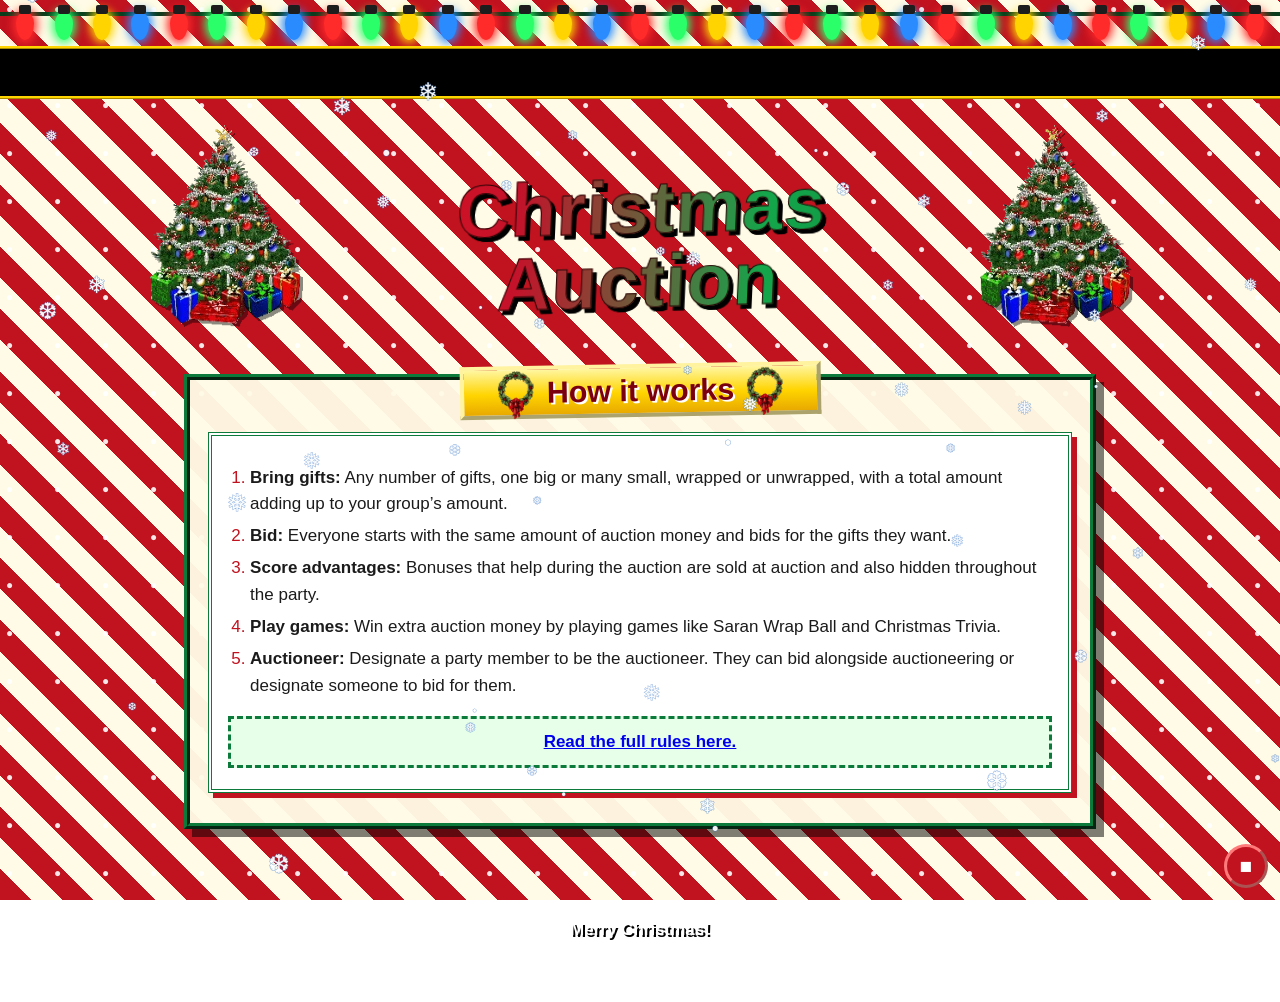
==== index.html @ 8d3cceaf "Init Christmas Auction" ====
<!DOCTYPE html>
<html lang="en">
<head>
<meta charset="utf-8">
<meta name="viewport" content="width=device-width, initial-scale=1">
<title>Christmas Auction</title>
<meta name="description" content="Rules for our Christmas Auction.">
<link rel="stylesheet" href="style.css?v=5">
</head>
<body>
<canvas id="snow" aria-hidden="true"></canvas>
<div class="lights" id="lights" aria-hidden="true"></div>
<div class="marquee"><span id="marqueeText">&#9733; WELCOME TO THE CHRISTMAS AUCTION &#9733;</span></div>

<header>
  <div class="hero">
    <img src="media/images/tree_art.png" alt="Decorated Christmas tree with presents">
    <div class="mid">
      <h1 class="wordart">Christmas Auction</h1>
    </div>
    <img src="media/images/tree_art.png" alt="Decorated Christmas tree with presents">
  </div>
</header>


<main>
  <section id="how">
    <h2>How it works</h2>
    <div class="card">
      <ol>
        <li><strong>Bring gifts:</strong> Any number of gifts, one big or many small, wrapped or unwrapped, with a total amount adding up to your group&rsquo;s amount.</li>
        <li><strong>Bid:</strong> Everyone starts with the same amount of auction money and bids for the gifts they want.</li>
        <li><strong>Score advantages:</strong> Bonuses that help during the auction are sold at auction and also hidden throughout the party.</li>
        <li><strong>Play games:</strong> Win extra auction money by playing games like Saran Wrap Ball and Christmas Trivia.</li>
        <li><strong>Auctioneer:</strong> Designate a party member to be the auctioneer. They can bid alongside auctioneering or designate someone to bid for them.</li>
      </ol>
      <p class="note center"><a href="rules.html">Read the full rules here.</a></p>
    </div>
  </section>

  <section id="start" data-dev-only>
    <div class="card center">
      <a class="btn alt bigbtn" href="play.html">Join a game</a>
    </div>
  </section>
</main>

<footer>
  <p>Merry Christmas!</p>
</footer>

<script src="firebase-config.js"></script>
<script src="app.js"></script>
<script src="decor.js?v=9"></script>
</body>
</html>
---- style.css ----
:root{--red:#c1121f;--green:#0b7a3b;--gold:#ffd400;--cream:#fffbe6;--ink:#1b1b1b}
*{box-sizing:border-box}
html{scroll-behavior:smooth}
body{
  margin:0;color:var(--ink);
  font:17px/1.55 "Comic Sans MS","Comic Sans","Chalkboard SE","Comic Neue",cursive,sans-serif;
  background:
    radial-gradient(circle at 20% 20%,rgba(255,255,255,.9) 0 2px,transparent 3px) 0 0/48px 48px,
    repeating-linear-gradient(45deg,#c1121f 0 22px,#fffbe6 22px 44px);
  background-attachment:fixed;
}
a{color:#00e;font-weight:bold}
a:visited{color:#551a8b}
#snow{position:fixed;inset:0;pointer-events:none;z-index:3}
.lights,header,nav,main,footer{position:relative;z-index:1}

/* string of lights */
.lights{display:flex;justify-content:space-around;height:46px;background:
  linear-gradient(#0a3d1c,#0a3d1c) 0 12px/100% 4px no-repeat;border-bottom:0;padding:0 6px;overflow:hidden}
.bulb{width:18px;height:28px;margin-top:12px;border-radius:50% 50% 50% 50%/40% 40% 60% 60%;
  background:var(--c);box-shadow:0 0 10px 3px var(--c);position:relative;flex:none}
.bulb::before{content:"";position:absolute;left:3px;top:-7px;width:12px;height:9px;background:#1d1d1d;border-radius:2px}
.bulb:nth-child(4n+1){--c:#ff2a2a}.bulb:nth-child(4n+2){--c:#2aff6a}
.bulb:nth-child(4n+3){--c:#ffd400}.bulb:nth-child(4n+4){--c:#2a8bff}
@media (prefers-reduced-motion:no-preference){
  .bulb{animation:twinkle 1.2s infinite alternate}
  .bulb:nth-child(2n){animation-delay:.6s}
  .bulb:nth-child(3n){animation-duration:.9s}
  @keyframes twinkle{from{opacity:1}to{opacity:.35;box-shadow:0 0 3px 1px var(--c)}}
}

/* marquee */
.marquee{background:#000;color:#39ff14;font:bold 24px "Courier New",monospace;border-top:3px ridge #ffd400;
  border-bottom:3px ridge #ffd400;overflow:hidden;white-space:nowrap;padding:9px 0}
.marquee>span{display:inline-block;padding-left:100%;min-height:1.2em}
.marquee .c0{color:#ff3b3b}.marquee .c1{color:#2bd965}.marquee .c2{color:#fff}
@media (prefers-reduced-motion:no-preference){.marquee>span{animation:scroll 26s linear infinite}
  @keyframes scroll{to{transform:translateX(-100%)}}}
@media (prefers-reduced-motion:reduce){.marquee{white-space:normal}.marquee>span{padding-left:10px}}

header{text-align:center;padding:26px 12px 8px}
.hero{display:flex;align-items:flex-end;justify-content:center;gap:clamp(4px,3vw,30px)}
.hero svg,.hero img{width:clamp(70px,18vw,150px);height:auto;flex:none;filter:drop-shadow(3px 3px 0 rgba(0,0,0,.45))}
.hero .mid{max-width:620px}
h1.wordart{
  font:900 clamp(2.1rem,8vw,4.6rem)/1 Impact,"Arial Black",sans-serif;letter-spacing:1px;margin:0;
  background:linear-gradient(90deg,#e0101f 0%,#c4122a 30%,#14a64b 70%,#0b8a3c 100%);
  -webkit-background-clip:text;background-clip:text;color:transparent;-webkit-text-stroke:1px #2b0505;paint-order:stroke fill;
  filter:drop-shadow(4px 4px 0 #000);transform:skew(-4deg) rotate(-1.5deg);padding:6px 4px}
.tagline{display:inline-block;margin-top:14px;background:var(--gold);border:4px outset #fff3a0;
  padding:6px 16px;font-weight:bold;color:#7a0010;transform:rotate(1deg)}

nav{position:sticky;top:0;z-index:6;background:#0b7a3b;border-top:4px ridge #ffd400;border-bottom:4px ridge #ffd400;padding:6px}
nav ul{list-style:none;margin:0;padding:0;display:flex;gap:6px;flex-wrap:wrap;justify-content:center}
nav a{display:block;padding:5px 12px;text-decoration:none;color:#fff;background:var(--red);
  border:3px outset #ff6b6b;font-weight:bold;font-size:.9rem}
nav a:hover,nav a:focus-visible{background:#ffd400;color:#7a0010;outline:2px dashed #000}
nav a:active{border-style:inset}

main{max-width:940px;margin:0 auto;padding:12px 14px 40px}
section{margin:30px 0;scroll-margin-top:90px;background:rgba(255,251,230,.96);border:6px ridge #0b7a3b;
  padding:6px 18px 18px;box-shadow:8px 8px 0 rgba(0,0,0,.5)}
section>h2{
  font:900 1.9rem/1.1 Impact,"Arial Black",sans-serif;text-align:center;color:#7a0010;margin:-22px auto 14px;
  width:fit-content;max-width:100%;padding:6px 22px;background:linear-gradient(#fff6a0,#ffd400 55%,#e8a900);
  border:4px outset #fff3a0;text-shadow:2px 2px 0 #fff;transform:rotate(-1deg)}
section>h2::before,section>h2::after{content:"";display:inline-block;width:1.2em;height:1.6em;vertical-align:middle;margin:-.5em .4em;background:url("media/images/wreath.png") center/contain no-repeat}
.backbar{background:none;border:0;box-shadow:none;padding:0;margin:30px 0 10px}
.backbar>h2{margin:0 auto}
.backbar>h2 a{color:inherit;text-decoration:none}
.backbar>h2 a:hover{text-decoration:underline}
h3{font-family:Impact,"Arial Black",sans-serif;color:var(--red);letter-spacing:.5px;margin:.2em 0 .4em}
p{margin:.5em 0}
.tinsel{height:12px;margin:10px 0;background:repeating-linear-gradient(90deg,#ffd400 0 8px,#c0c0c0 8px 12px,#ff2a2a 12px 20px,#c0c0c0 20px 24px);border-radius:6px}

.grid{display:grid;gap:14px;grid-template-columns:repeat(auto-fit,minmax(240px,1fr))}
.card{background:#fff;border:4px double #c1121f;padding:12px 16px;margin:12px 0;
  box-shadow:5px 5px 0 #0b7a3b;position:relative}
.grid .card{margin:0}
.card:nth-child(even){border-color:#0b7a3b;box-shadow:5px 5px 0 #c1121f}
.tag{display:inline-block;background:#000;color:#39ff14;font:bold .8rem "Courier New",monospace;padding:2px 9px;letter-spacing:.06em;text-transform:uppercase}
.big{font:900 2.2rem Impact,"Arial Black",sans-serif;color:#c1121f;text-shadow:2px 2px 0 #ffd400}
ol,ul{padding-left:1.3em}li{margin:.35em 0}
li::marker{color:#c1121f}
.note{border:3px dashed #0b7a3b;background:#e7ffe9;padding:10px 14px;font-weight:bold}
.new{display:inline-block;background:#ff2a2a;color:#fff;font:bold .75rem Arial,sans-serif;padding:1px 6px;border:2px solid #fff;transform:rotate(-6deg);vertical-align:middle;margin-left:6px}
section>h2{position:relative}
section>h2>.new{position:absolute;top:-14px;left:-14px;margin:0;font-size:.9rem;text-shadow:none;z-index:1}
@media (prefers-reduced-motion:no-preference){.new{animation:blink 1s steps(2,jump-none) infinite}@keyframes blink{50%{opacity:.2}}}

table{width:100%;border-collapse:collapse;background:#fff;border:4px ridge #c1121f}
th,td{text-align:left;padding:8px 12px;vertical-align:top}
th{background:#0b7a3b;color:#ffd400;font-family:Impact,"Arial Black",sans-serif;letter-spacing:.5px;font-weight:400}
tbody tr:nth-child(odd){background:#fff0f0}tbody tr:nth-child(even){background:#eaffef}

button{font:bold 1rem "Comic Sans MS","Chalkboard SE",cursive;cursor:pointer;padding:8px 18px;color:#fff;background:var(--red);
  border:4px outset #ff7b7b}
button:active{border-style:inset}
button.alt{background:var(--green);border-color:#5fe08f;color:#fff}
button.ghost{background:#ddd;color:#333;border-color:#fff}
button:focus-visible,input:focus-visible{outline:3px dashed #000;outline-offset:2px}
input{font:inherit;padding:8px 10px;border:3px inset #aaa;background:#fff;color:#000}
.dice{display:flex;gap:14px;justify-content:center;font-size:5rem;line-height:1;margin:6px 0;color:#c1121f;text-shadow:3px 3px 0 #ffd400}
.center{text-align:center}
#diceMsg{min-height:3.4em;font-weight:bold;color:#0b5a2b}
.wallet-row{display:flex;flex-wrap:wrap;gap:8px;align-items:center;margin:10px 0}
.wallet-row input[type=number]{width:6.5em}
.wallet-row input[type=text]{flex:1;min-width:8em}
.lcd{display:inline-block;background:#031a07;color:#39ff14;font:bold 2rem "Courier New",monospace;padding:4px 14px;
  border:4px inset #777;text-shadow:0 0 8px #39ff14}
#log{list-style:none;padding:0;margin:8px 0 0;font-size:.95rem}
#log li{display:flex;justify-content:space-between;gap:8px;padding:4px 0;border-top:2px dotted #c1121f}
.minus{color:#c1121f}.plus{color:#0b7a3b}
#walletMsg{min-height:1.4em;color:#c1121f;font-weight:bold}

footer{text-align:center;padding:10px 14px 50px;color:#fff;text-shadow:2px 2px 0 #000;font-weight:bold}
.counter{display:inline-block;margin:6px 0;font:bold 1rem "Courier New",monospace;background:#000;color:#39ff14;padding:4px 10px;border:3px ridge #ffd400;letter-spacing:.15em}
.badge{display:inline-block;margin:6px;padding:4px 10px;background:#ffd400;color:#7a0010;border:3px outset #fff3a0;font-size:.85rem}
.spark{position:fixed;pointer-events:none;z-index:9;font-size:16px;transition:transform .8s ease-out,opacity .8s ease-out}
@media print{#snow,nav,.lights,.marquee,.tools,.spark{display:none}body{background:#fff}section{box-shadow:none}}

/* ---------- app pages (host / player) ---------- */
[hidden]{display:none !important}
a.btn{display:inline-block;padding:10px 20px;background:#c1121f;color:#fff;border:4px outset #ff7b7b;text-decoration:none;font-weight:bold;margin:6px}
a.btn.alt{background:#0b7a3b;border-color:#5fe08f}
a.btn.bigbtn{font-size:1.6rem;padding:16px 36px}
a.btn:active{border-style:inset}
.demobar{position:relative;z-index:8;background:#000;color:#ffd400;text-align:center;font:bold 14px "Courier New",monospace;padding:6px 8px;border-bottom:3px dashed #ff2a2a}
.toasts{position:fixed;top:8px;left:8px;right:8px;z-index:20;display:flex;flex-direction:column;gap:8px;pointer-events:none}
.toast{pointer-events:auto;max-width:560px;margin:0 auto;width:100%;background:#fffbe6;border:5px ridge #c1121f;padding:10px 14px;box-shadow:6px 6px 0 rgba(0,0,0,.5);font-weight:bold;display:flex;gap:10px;align-items:flex-start}
.toast.hint{border-color:#0b7a3b}.toast.direct{border-color:#6a1b9a}
.toast .x{margin-left:auto;padding:2px 8px;background:#ddd;color:#333;border-color:#fff}
.kind{display:inline-block;font:bold .7rem Arial,sans-serif;padding:1px 6px;margin-right:6px;color:#fff;background:#0b7a3b;vertical-align:middle;text-transform:uppercase}
.kind.alert{background:#c1121f}.kind.direct{background:#6a1b9a}.kind.info{background:#555}
.roomcode{display:inline-block;font:900 3rem Impact,"Arial Black",sans-serif;letter-spacing:.2em;background:#000;color:#39ff14;padding:2px 18px;border:4px ridge #ffd400;text-shadow:0 0 8px #39ff14}
.feed{list-style:none;padding:0;margin:8px 0 0}
.feed li{border-top:2px dotted #c1121f;padding:6px 0}
.feed time{color:#666;font-size:.8rem;margin-right:6px}
.formrow{display:flex;flex-wrap:wrap;gap:8px;align-items:center;margin:8px 0}
.formrow label{font-weight:bold}
select,textarea{font:inherit;padding:7px;border:3px inset #aaa;background:#fff;color:#000;max-width:100%}
textarea{width:100%;min-height:5.5em}
.small{font-size:.85rem;color:#555}
.err{color:#c1121f;font-weight:bold;min-height:1.4em}
.ok{color:#0b7a3b;font-weight:bold}
.bidrow{display:flex;flex-wrap:wrap;gap:8px;align-items:center;justify-content:space-between;border-top:2px dotted #c1121f;padding:6px 0}
.bidrow.top{background:#fff6a0}
.pill{display:inline-block;padding:0 8px;border:2px solid #0b7a3b;color:#0b7a3b;font-weight:bold;font-size:.8rem;margin-left:4px}
.pill.warn{border-color:#c1121f;color:#c1121f}
.cardchip{display:flex;justify-content:space-between;align-items:center;gap:10px;border:3px double #0b7a3b;padding:8px 12px;margin:8px 0;background:#f2fff4}
.cardchip.used{opacity:.5;text-decoration:line-through}
.cardchip.sold{border-color:#c1121f;background:#ffe3e3;color:#7a0010}
.bigline{font:900 1.6rem Impact,"Arial Black",sans-serif;color:#c1121f}


/* music mute button */
.musicbtn{position:fixed;right:12px;bottom:12px;z-index:50;width:44px;height:44px;border-radius:50%;
  font-size:1.3rem;line-height:1;padding:0;background:#c1121f;color:#fff;border:3px outset #ff7b7b;cursor:pointer}
@media print{.musicbtn{display:none}}

/* Features under development stay hidden until IN_DEVELOPMENT is false in decor.js */
[data-dev-only]{display:none}
html.dev-off [data-dev-only]{display:revert}
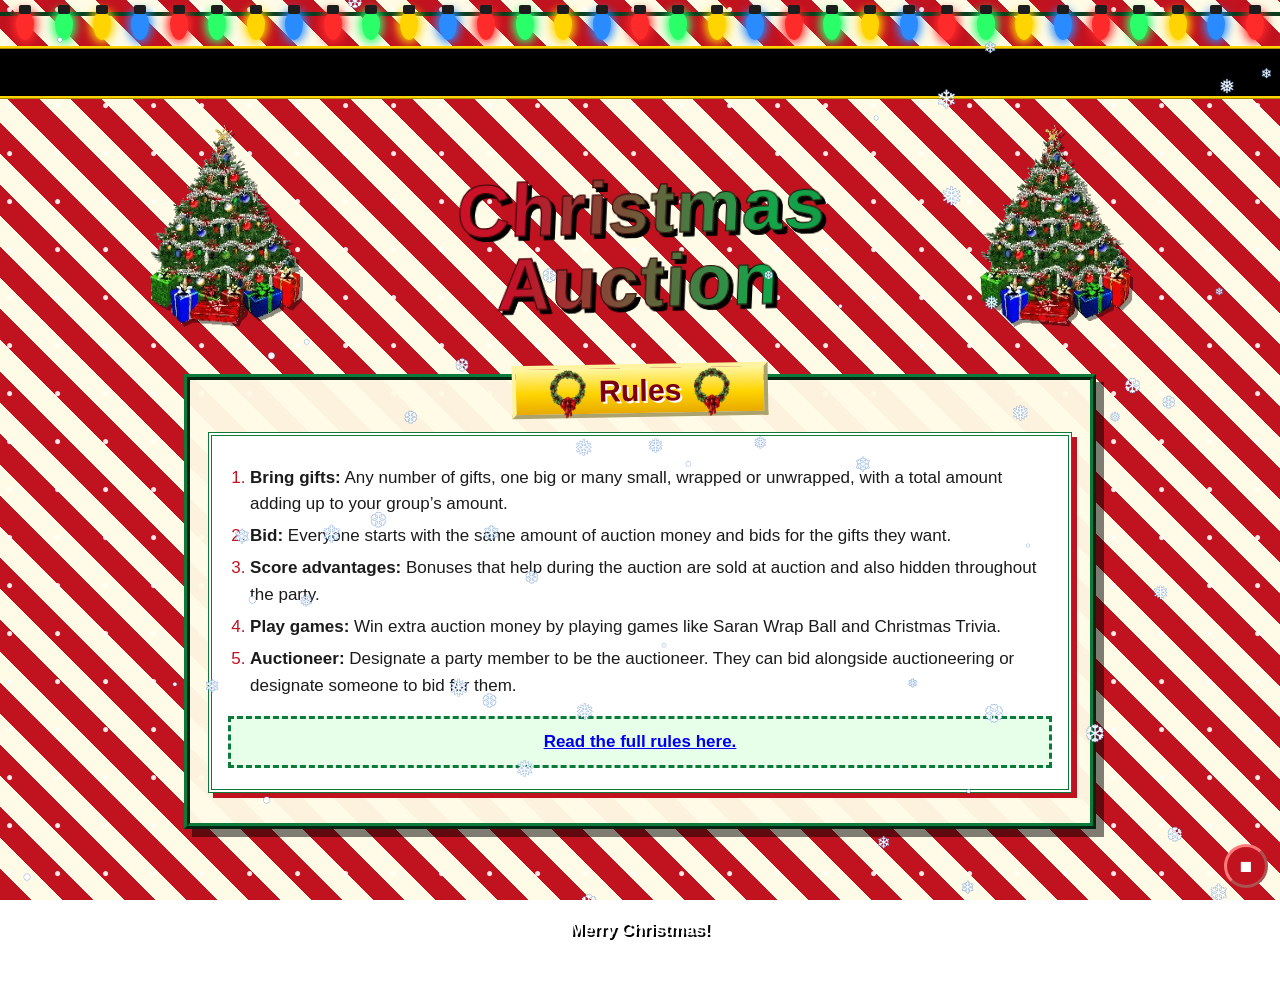
==== commit a9aba2eb: "Change index page section header" ====
--- a/index.html
+++ b/index.html
@@ -25,7 +25,7 @@
 
 <main>
   <section id="how">
-    <h2>How it works</h2>
+    <h2>Rules</h2>
     <div class="card">
       <ol>
         <li><strong>Bring gifts:</strong> Any number of gifts, one big or many small, wrapped or unwrapped, with a total amount adding up to your group&rsquo;s amount.</li>
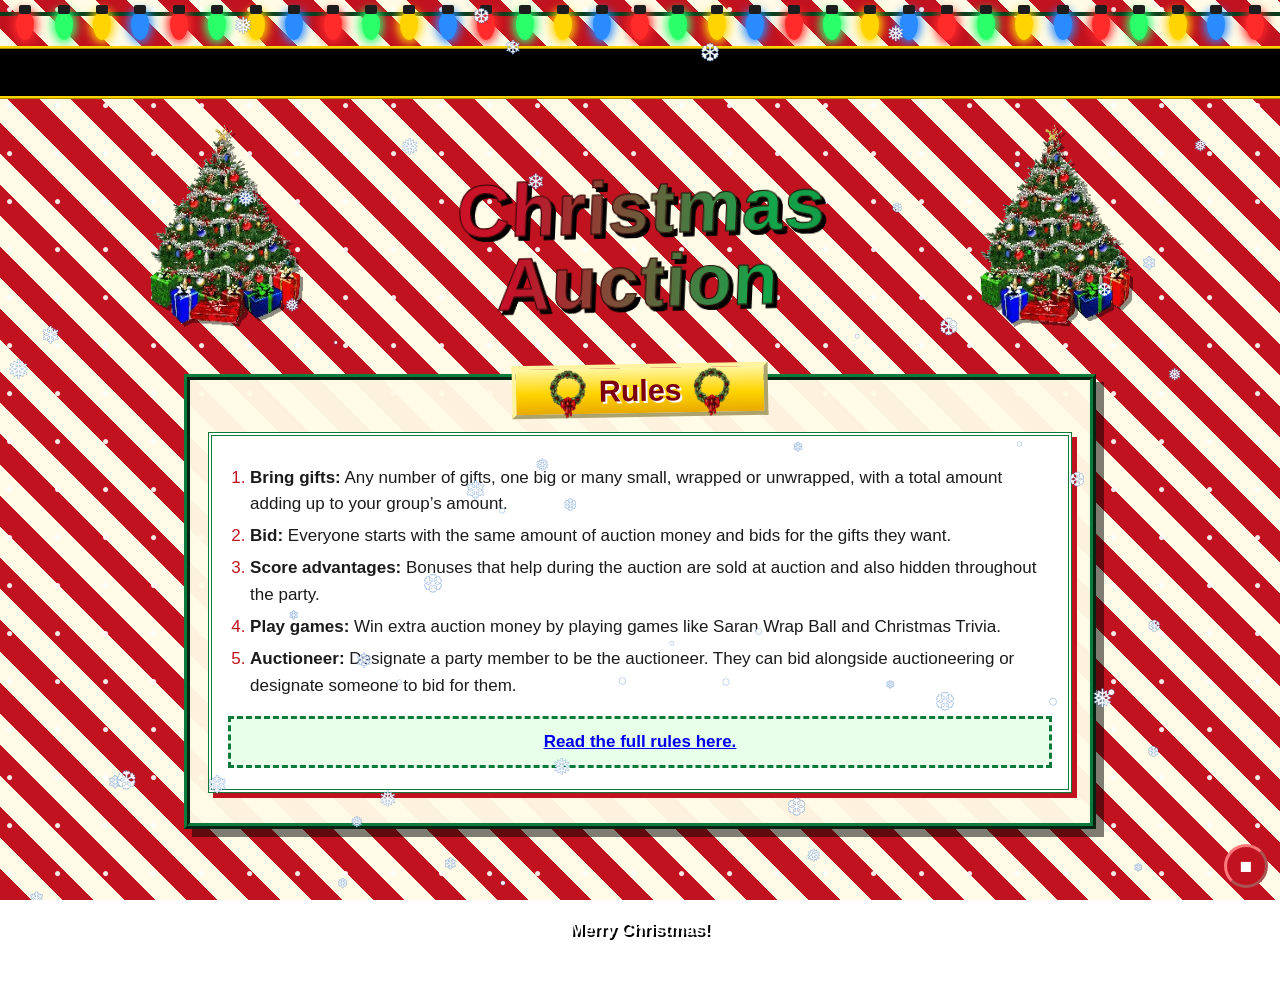
==== commit 2973035b: "Update button" ====
--- a/index.html
+++ b/index.html
@@ -40,7 +40,7 @@
 
   <section id="start" data-dev-only>
     <div class="card center">
-      <a class="btn alt bigbtn" href="play.html">Join a game</a>
+      <a class="btn alt bigbtn" href="play.html">Join A Game</a>
     </div>
   </section>
 </main>
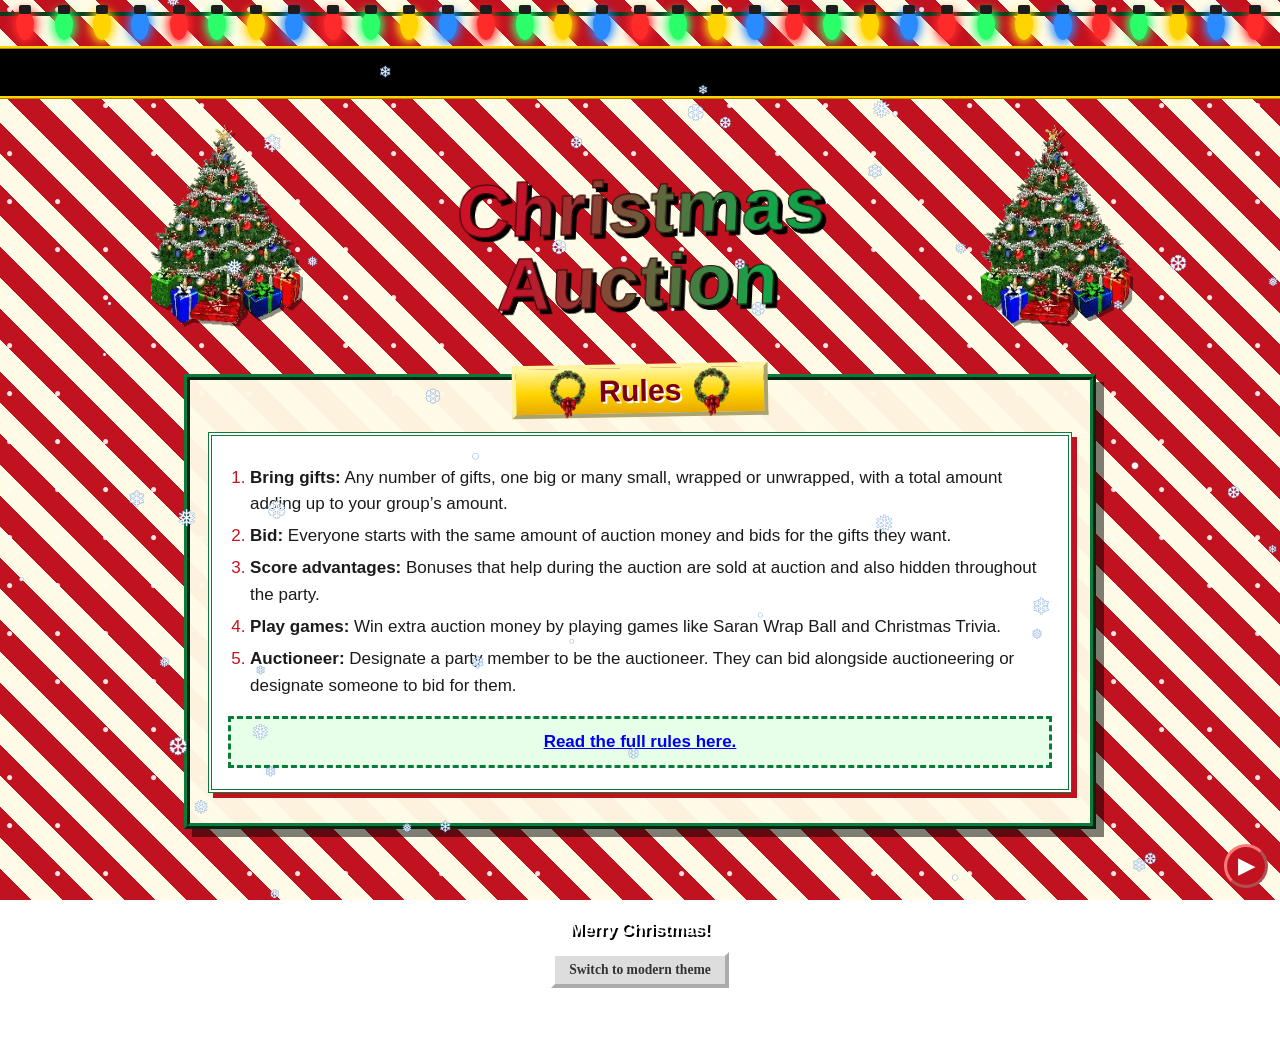
==== commit 0212981f: "Implement modern look" ====
--- a/index.html
+++ b/index.html
@@ -5,7 +5,8 @@
 <meta name="viewport" content="width=device-width, initial-scale=1">
 <title>Christmas Auction</title>
 <meta name="description" content="Rules for our Christmas Auction.">
-<link rel="stylesheet" href="style.css?v=5">
+<script src="theme.js?v=5"></script>
+<link rel="stylesheet" href="style.css?v=10">
 </head>
 <body>
 <canvas id="snow" aria-hidden="true"></canvas>
@@ -51,6 +52,6 @@
 
 <script src="firebase-config.js"></script>
 <script src="app.js"></script>
-<script src="decor.js?v=9"></script>
+<script src="decor.js?v=11"></script>
 </body>
 </html>
--- a/style.css
+++ b/style.css
@@ -161,3 +161,93 @@
 /* Features under development stay hidden until IN_DEVELOPMENT is false in decor.js */
 [data-dev-only]{display:none}
 html.dev-off [data-dev-only]{display:revert}
+
+/* ---------- theme switch button ---------- */
+.themebtn{font-size:.85rem;padding:6px 14px}
+
+
+/* ---------- modern theme (html.minimal): deep green, gold and cream ---------- */
+html.minimal{--mgreen:#0f3d2e;--mgreen2:#165240;--mred:#b3262e;--mgold:#e8b84a;--mcream:#fbf6ea;--mink:#1d2a24;--mmuted:#55645c;--mline:#e4dcc6;
+  --mserif:Georgia,"Times New Roman",serif;--msans:system-ui,-apple-system,"Segoe UI",Roboto,sans-serif}
+.minimal body{color:var(--mcream);font:17px/1.6 var(--msans);min-height:100vh;
+  background:linear-gradient(180deg,var(--mgreen) 0%,#0a2a1f 100%) fixed}
+.minimal a,.minimal a:visited{color:var(--mgold);font-weight:600}
+.minimal .card a,.minimal .card a:visited,.minimal table a,.minimal table a:visited{color:var(--mgreen)}
+.minimal .lights,.minimal .tinsel,.minimal .spark,.minimal .hero img:last-child{display:none}
+
+/* slim ticker */
+.minimal .marquee{background:rgba(10,42,31,.9);color:var(--mgold);font:600 12px var(--msans);letter-spacing:.16em;border:0;
+  border-bottom:1px solid rgba(232,184,74,.35);padding:8px 0}
+.minimal .marquee .c0,.minimal .marquee .c1,.minimal .marquee .c2{color:inherit}
+
+.minimal header{padding:40px 20px 16px}
+.minimal .hero img{width:clamp(80px,16vw,120px);filter:none}
+.minimal h1.wordart{font:700 clamp(2rem,6vw,3.4rem)/1.2 var(--mserif);letter-spacing:0;background:none;
+  -webkit-background-clip:border-box;background-clip:border-box;color:var(--mgold);-webkit-text-stroke:0;filter:none;transform:none;padding:0}
+.minimal .tagline{background:none;border:0;transform:none;padding:0;color:#e9e2cf;font-weight:400}
+
+.minimal nav{background:rgba(10,42,31,.94);backdrop-filter:blur(6px);border:0;border-bottom:1px solid rgba(232,184,74,.35);padding:0}
+.minimal nav ul{padding:8px 12px}
+.minimal nav a{background:none;border:0;border-radius:999px;color:var(--mcream);font:500 .95rem var(--msans);text-decoration:none;padding:8px 14px}
+.minimal nav a:hover,.minimal nav a:focus-visible{background:var(--mred);color:var(--mcream);outline:none}
+
+.minimal main{max-width:900px;padding:12px 20px 60px}
+.minimal section{background:none;border:0;box-shadow:none;padding:0;margin:36px 0}
+.minimal section>h2{font:700 1.9rem/1.2 var(--mserif);text-align:left;color:var(--mgold);margin:0 0 .5em;width:auto;max-width:none;
+  padding:0 0 .25em;background:none;border:0;border-bottom:2px solid rgba(232,184,74,.35);text-shadow:none;transform:none;letter-spacing:0}
+.minimal section>h2::before,.minimal section>h2::after{display:none}
+.minimal section>h2{display:flex;align-items:center;flex-wrap:wrap}
+.minimal section>h2>.new{position:static;order:1;margin:0 0 0 14px}
+.minimal .backbar{margin:30px 0 10px}
+.minimal .backbar>h2{border:0;padding:0}
+.minimal .backbar>h2 a{color:var(--mgold)}
+.minimal h3{font:700 1.17rem/1.2 var(--mserif);color:var(--mred);letter-spacing:0}
+
+.minimal .card{background:var(--mcream);color:var(--mink);border:0;border-radius:16px;padding:20px 22px;margin:14px 0;box-shadow:0 6px 18px rgba(0,0,0,.25)}
+.minimal .card:nth-child(even){border:0;box-shadow:0 6px 18px rgba(0,0,0,.25)}
+.minimal .grid .card{margin:0}
+.minimal li::marker{color:inherit}
+.minimal .note{border:0;border-left:5px solid var(--mgold);background:rgba(255,255,255,.07);color:inherit;padding:12px 16px;border-radius:0 12px 12px 0;font-weight:400}
+.minimal .card .note{background:#f3ead2}
+.minimal .tag{background:var(--mgreen);color:var(--mgold);font:600 .8rem var(--msans);border-radius:999px;padding:2px 10px;letter-spacing:.03em}
+.minimal .big{font:700 2rem var(--mserif);color:var(--mgreen);text-shadow:none}
+.minimal .bigline{font:700 1.6rem var(--mserif);color:var(--mgreen)}
+.minimal .new{background:var(--mred);color:#fff;border:0;border-radius:999px;transform:none;animation:none}
+.minimal .badge{background:var(--mgreen);color:var(--mgold);border:0;border-radius:999px}
+
+.minimal table{border:0;border-radius:12px;overflow:hidden;background:var(--mcream);color:var(--mink)}
+.minimal th{background:var(--mgreen2);color:var(--mgold);font:700 1rem var(--mserif);letter-spacing:0}
+.minimal td{border-top:1px solid var(--mline)}
+.minimal tbody tr:first-child td{border-top:0}
+.minimal tbody tr:nth-child(odd),.minimal tbody tr:nth-child(even){background:none}
+
+.minimal button,.minimal a.btn{font:700 1rem var(--msans);background:var(--mred);color:#fff;border:0;border-radius:999px;padding:10px 22px;text-decoration:none}
+.minimal button:hover,.minimal a.btn:hover{filter:brightness(1.1)}
+.minimal button:active,.minimal a.btn:active{border-style:none}
+.minimal button.alt,.minimal a.btn.alt{background:var(--mgreen);color:var(--mgold)}
+.minimal button.ghost{background:transparent;color:var(--mmuted);text-decoration:underline;padding:6px 10px}
+.minimal button:focus-visible,.minimal input:focus-visible,.minimal select:focus-visible,.minimal textarea:focus-visible{outline:3px solid var(--mgold);outline-offset:2px}
+.minimal input,.minimal select,.minimal textarea{border:2px solid #cfc6ad;border-radius:10px;background:#fff;color:var(--mink);padding:10px 12px}
+.minimal .musicbtn{background:var(--mred);color:#fff;border:0;box-shadow:0 3px 10px rgba(0,0,0,.35)}
+
+.minimal .dice{color:var(--mgreen);text-shadow:none}
+.minimal #diceMsg{color:inherit;font-weight:600}
+.minimal .lcd,.minimal .counter,.minimal .roomcode{background:var(--mgreen);color:var(--mgold);border:0;border-radius:10px;text-shadow:none;font-family:ui-monospace,Consolas,monospace}
+.minimal .roomcode{font-weight:700}
+.minimal #log li,.minimal .feed li,.minimal .bidrow{border-top:1px solid var(--mline)}
+.minimal .minus,.minimal #walletMsg,.minimal .err{color:var(--mred)}
+.minimal .plus,.minimal .ok{color:var(--mgreen2)}
+.minimal .small{color:#cfc8b3}.minimal .card .small{color:var(--mmuted)}
+.minimal .feed time{color:var(--mmuted)}
+.minimal .bidrow.top{background:#f3ead2}
+.minimal .pill,.minimal .pill.warn{border:1px solid currentColor;border-radius:999px}
+.minimal .cardchip{border:1px solid var(--mline);border-radius:10px;background:#fff}
+.minimal .cardchip.sold{border-color:#e4bcbc;background:#fbefef;color:var(--mred)}
+.minimal .demobar{background:rgba(10,42,31,.9);color:var(--mgold);border:0;border-bottom:1px solid rgba(232,184,74,.35);font:500 13px var(--msans)}
+.minimal .toast{background:var(--mcream);color:var(--mink);border:0;border-left:5px solid var(--mgold);border-radius:12px;box-shadow:0 8px 24px rgba(0,0,0,.35)}
+.minimal .toast.hint{border-left-color:var(--mgreen2)}.minimal .toast.direct{border-left-color:var(--mred)}
+.minimal .toast .x{background:transparent;color:var(--mmuted)}
+.minimal .kind{border-radius:999px}
+
+.minimal footer{color:#cfc8b3;text-shadow:none;font-weight:400;font-size:.9rem;padding:30px 20px 50px}
+.minimal .themebtn{color:#cfc8b3}
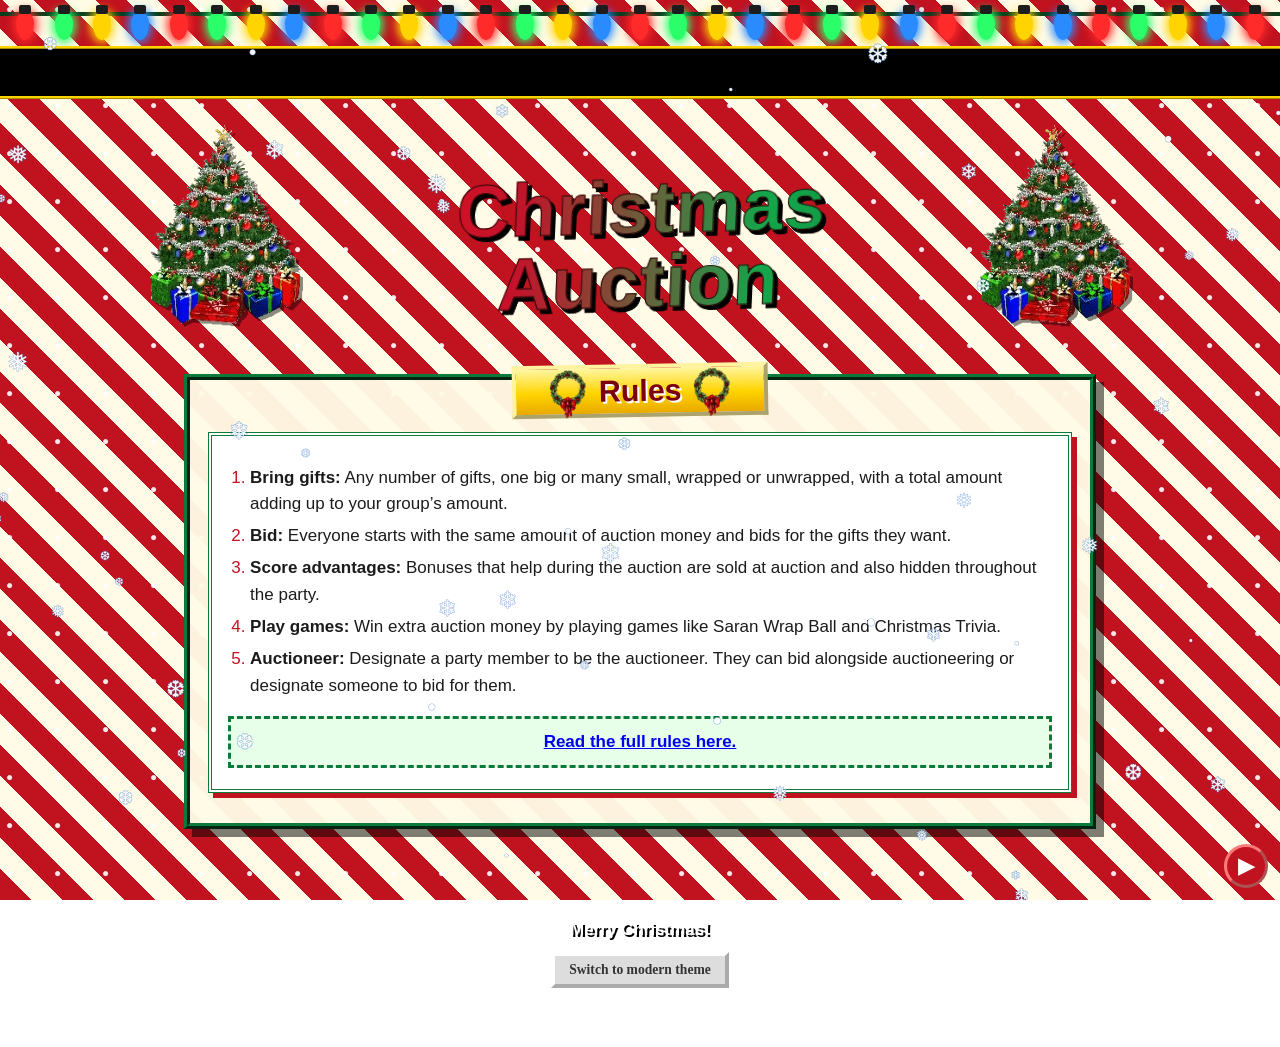
==== commit 65ec1641: "Add Christimas Trivia page" ====
--- a/index.html
+++ b/index.html
@@ -6,7 +6,7 @@
 <title>Christmas Auction</title>
 <meta name="description" content="Rules for our Christmas Auction.">
 <script src="theme.js?v=5"></script>
-<link rel="stylesheet" href="style.css?v=10">
+<link rel="stylesheet" href="style.css?v=11">
 </head>
 <body>
 <canvas id="snow" aria-hidden="true"></canvas>
--- a/style.css
+++ b/style.css
@@ -251,3 +251,9 @@
 
 .minimal footer{color:#cfc8b3;text-shadow:none;font-weight:400;font-size:.9rem;padding:30px 20px 50px}
 .minimal .themebtn{color:#cfc8b3}
+
+/* ---------- trivia page ---------- */
+.trivia-q{font-size:1.4rem;font-weight:bold;min-height:3.2em;margin:.6em 0}
+.trivia-a{font-size:1.25rem;font-weight:bold;color:#0b5a2b;margin:.4em 0 1em}
+.minimal .trivia-q{font-family:var(--mserif)}
+.minimal .trivia-a{color:var(--mgreen)}
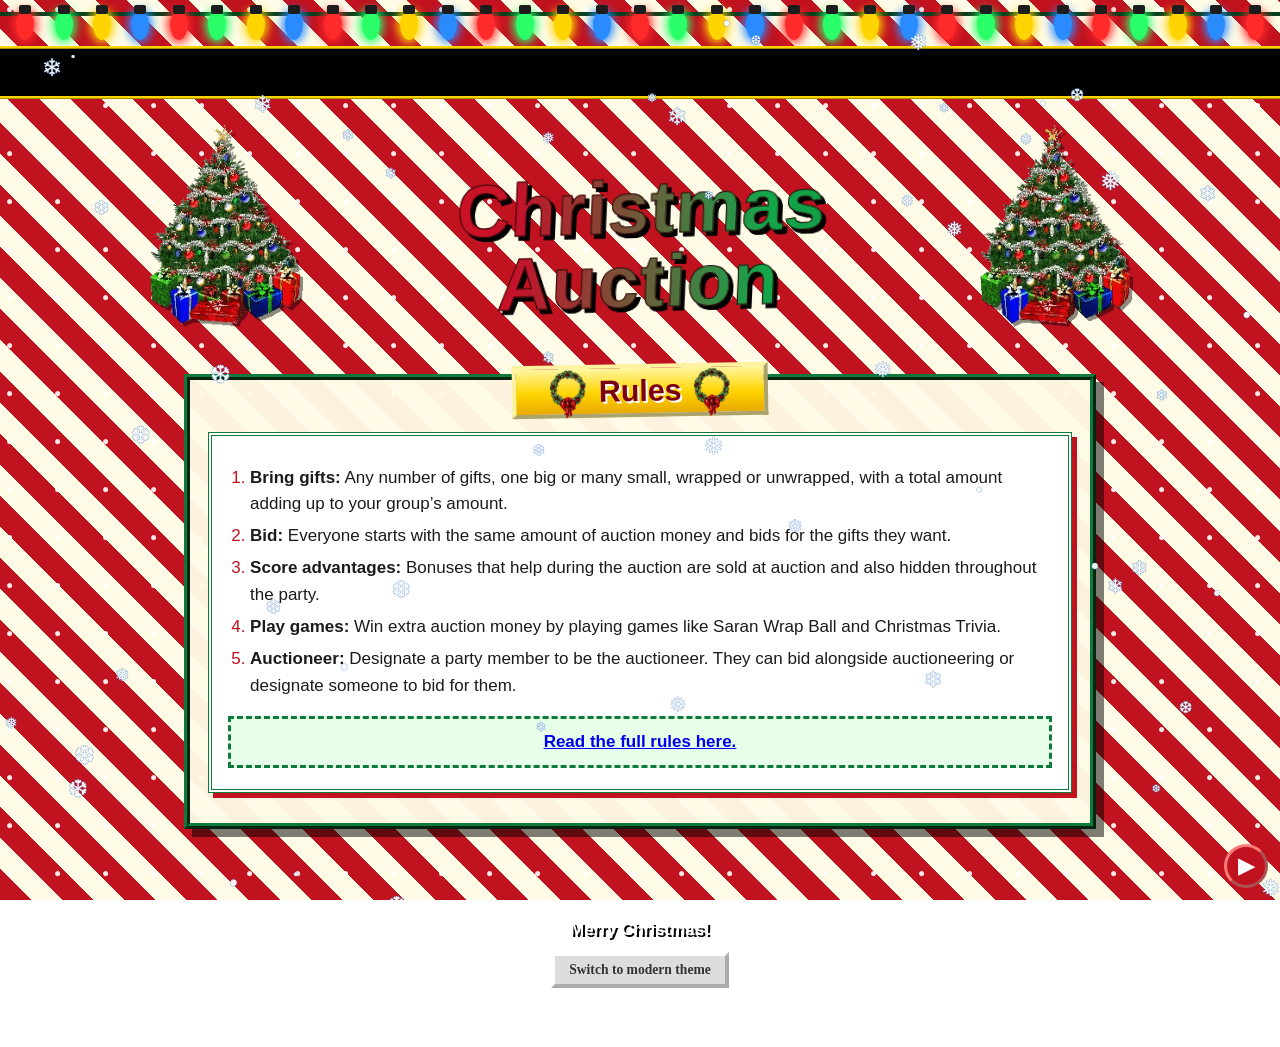
==== commit d56890fe: "Add database support" ====
--- a/index.html
+++ b/index.html
@@ -6,7 +6,7 @@
 <title>Christmas Auction</title>
 <meta name="description" content="Rules for our Christmas Auction.">
 <script src="theme.js?v=5"></script>
-<link rel="stylesheet" href="style.css?v=11">
+<link rel="stylesheet" href="style.css?v=13">
 </head>
 <body>
 <canvas id="snow" aria-hidden="true"></canvas>
@@ -50,8 +50,8 @@
   <p>Merry Christmas!</p>
 </footer>
 
-<script src="firebase-config.js"></script>
-<script src="app.js"></script>
-<script src="decor.js?v=11"></script>
+<script src="firebase-config.js?v=2"></script>
+<script src="app.js?v=3"></script>
+<script src="decor.js?v=13"></script>
 </body>
 </html>
--- a/style.css
+++ b/style.css
@@ -33,7 +33,7 @@
 .marquee{background:#000;color:#39ff14;font:bold 24px "Courier New",monospace;border-top:3px ridge #ffd400;
   border-bottom:3px ridge #ffd400;overflow:hidden;white-space:nowrap;padding:9px 0}
 .marquee>span{display:inline-block;padding-left:100%;min-height:1.2em}
-.marquee .c0{color:#ff3b3b}.marquee .c1{color:#2bd965}.marquee .c2{color:#fff}
+.marquee .c0,.tricolor .c0{color:#ff3b3b}.marquee .c1,.tricolor .c1{color:#2bd965}.marquee .c2,.tricolor .c2{color:#fff}
 @media (prefers-reduced-motion:no-preference){.marquee>span{animation:scroll 26s linear infinite}
   @keyframes scroll{to{transform:translateX(-100%)}}}
 @media (prefers-reduced-motion:reduce){.marquee{white-space:normal}.marquee>span{padding-left:10px}}
@@ -78,7 +78,7 @@
   box-shadow:5px 5px 0 #0b7a3b;position:relative}
 .grid .card{margin:0}
 .card:nth-child(even){border-color:#0b7a3b;box-shadow:5px 5px 0 #c1121f}
-.tag{display:inline-block;background:#000;color:#39ff14;font:bold .8rem "Courier New",monospace;padding:2px 9px;letter-spacing:.06em;text-transform:uppercase}
+.tag{display:inline-block;background:#000;color:#fff;font:bold .8rem "Courier New",monospace;padding:2px 9px;letter-spacing:.06em;text-transform:uppercase}
 .big{font:900 2.2rem Impact,"Arial Black",sans-serif;color:#c1121f;text-shadow:2px 2px 0 #ffd400}
 ol,ul{padding-left:1.3em}li{margin:.35em 0}
 li::marker{color:#c1121f}
@@ -106,15 +106,15 @@
 .wallet-row{display:flex;flex-wrap:wrap;gap:8px;align-items:center;margin:10px 0}
 .wallet-row input[type=number]{width:6.5em}
 .wallet-row input[type=text]{flex:1;min-width:8em}
-.lcd{display:inline-block;background:#031a07;color:#39ff14;font:bold 2rem "Courier New",monospace;padding:4px 14px;
-  border:4px inset #777;text-shadow:0 0 8px #39ff14}
+.lcd{display:inline-block;background:#000;color:#fff;font:bold 2rem "Courier New",monospace;padding:4px 14px;
+  border:4px inset #777}
 #log{list-style:none;padding:0;margin:8px 0 0;font-size:.95rem}
 #log li{display:flex;justify-content:space-between;gap:8px;padding:4px 0;border-top:2px dotted #c1121f}
 .minus{color:#c1121f}.plus{color:#0b7a3b}
 #walletMsg{min-height:1.4em;color:#c1121f;font-weight:bold}
 
 footer{text-align:center;padding:10px 14px 50px;color:#fff;text-shadow:2px 2px 0 #000;font-weight:bold}
-.counter{display:inline-block;margin:6px 0;font:bold 1rem "Courier New",monospace;background:#000;color:#39ff14;padding:4px 10px;border:3px ridge #ffd400;letter-spacing:.15em}
+.counter{display:inline-block;margin:6px 0;font:bold 1rem "Courier New",monospace;background:#000;color:#fff;padding:4px 10px;border:3px ridge #ffd400;letter-spacing:.15em}
 .badge{display:inline-block;margin:6px;padding:4px 10px;background:#ffd400;color:#7a0010;border:3px outset #fff3a0;font-size:.85rem}
 .spark{position:fixed;pointer-events:none;z-index:9;font-size:16px;transition:transform .8s ease-out,opacity .8s ease-out}
 @media print{#snow,nav,.lights,.marquee,.tools,.spark{display:none}body{background:#fff}section{box-shadow:none}}
@@ -132,12 +132,63 @@
 .toast .x{margin-left:auto;padding:2px 8px;background:#ddd;color:#333;border-color:#fff}
 .kind{display:inline-block;font:bold .7rem Arial,sans-serif;padding:1px 6px;margin-right:6px;color:#fff;background:#0b7a3b;vertical-align:middle;text-transform:uppercase}
 .kind.alert{background:#c1121f}.kind.direct{background:#6a1b9a}.kind.info{background:#555}
-.roomcode{display:inline-block;font:900 3rem Impact,"Arial Black",sans-serif;letter-spacing:.2em;background:#000;color:#39ff14;padding:2px 18px;border:4px ridge #ffd400;text-shadow:0 0 8px #39ff14}
+.roomcode{display:inline-block;font:900 3rem Impact,"Arial Black",sans-serif;letter-spacing:.2em;background:#000;color:#fff;padding:2px 18px;border:4px ridge #ffd400}
 .feed{list-style:none;padding:0;margin:8px 0 0}
 .feed li{border-top:2px dotted #c1121f;padding:6px 0}
 .feed time{color:#666;font-size:.8rem;margin-right:6px}
 .formrow{display:flex;flex-wrap:wrap;gap:8px;align-items:center;margin:8px 0}
 .formrow label{font-weight:bold}
+/* player gifts section */
+.capnote{background:#fff7cc;border:3px dashed #c1121f;color:#7a0010;padding:8px 14px;margin:8px 0 14px}
+.giftform h3{margin-top:0}
+.add-row{display:flex;gap:8px;margin:6px 0 10px}
+.add-row input{flex:1;min-width:0}
+.add-row input:disabled{background:#eee;color:#777}
+.check{display:flex;gap:8px;align-items:center;font-weight:bold;cursor:pointer}
+.giftform .err:empty{display:none}
+.list-head{display:flex;align-items:center;gap:10px;margin-top:22px}
+.count{display:inline-block;min-width:1.8em;text-align:center;background:#0b7a3b;color:#fff;font:bold .95rem Arial,sans-serif;padding:1px 8px;border-radius:999px}
+.minimal .capnote{background:rgba(232,184,74,.12);border:1px solid rgba(232,184,74,.5);border-radius:10px;color:var(--mcream)}
+.minimal .capnote strong{color:var(--mgold)}
+.minimal .add-row input:disabled{background:#efe9da;color:var(--mmuted)}
+.minimal .list-head{color:var(--mgold)}
+.minimal .count{background:var(--mgold);color:var(--mgreen);font-family:var(--msans)}
+/* host room card: code, starting money and gift cap side by side */
+.room-stats{display:grid;grid-template-columns:repeat(3,minmax(0,1fr));gap:14px;margin:6px 0 18px}
+@media (max-width:560px){.room-stats{grid-template-columns:1fr}}
+.stat{text-align:center;display:flex;flex-direction:column}
+.stat-label{font-weight:bold;text-transform:uppercase;letter-spacing:.08em;font-size:.85rem;margin-bottom:4px}
+.stat .roomcode{display:flex;align-items:center;justify-content:center;flex:1;min-height:1.6em;font-size:2.2rem;letter-spacing:.12em;padding:4px 10px;box-sizing:border-box;width:100%}
+td.right{text-align:right}
+/* top navigation buttons on the host and player pages */
+.topnav{display:flex;justify-content:center;flex-wrap:wrap;gap:10px;margin:8px 0}
+.topnav a.btn{font-size:1.3rem;padding:12px 34px;min-width:7.5em;text-align:center;margin:0}
+.minimal .topnav a.btn{font-size:1.15rem;padding:12px 32px}
+.minimal .topnav a.btn.alt{background:var(--mred);color:#fff}
+.topnav.bottom{margin:36px 0 12px}
+.money-cell{display:flex;flex-wrap:wrap;align-items:center;gap:6px}
+.money-btns{display:inline-flex;flex-wrap:wrap;gap:4px}
+input.amtbox{width:4.6em;padding:3px 6px;font-size:.95rem}
+button.moneybtn,button.moneybtn:disabled{color:#fff}
+button.moneybtn{padding:2px 8px;font-size:.9rem;min-width:3.2em;border-width:3px}
+button.moneybtn.minus{background:#c1121f}
+button.moneybtn.plus{background:#0b7a3b;border-color:#5fe08f}
+button.moneybtn:disabled{opacity:.4;cursor:not-allowed}
+.minimal button.moneybtn,.minimal button.moneybtn:disabled,.minimal td button.moneybtn{border-width:0;color:#fff;-webkit-text-fill-color:#fff;text-decoration:none;font-family:var(--msans);font-weight:700;border-radius:999px;padding:4px 10px}
+.minimal button.moneybtn.plus{background:#2a7d4f}
+.minimal button.moneybtn.minus{background:var(--mred)}
+.minimal .stat-label{color:#cfc8b3}
+/* host setup: two cards side by side, stacked on narrow screens */
+.setup-cols{display:grid;grid-template-columns:1fr 1fr;gap:24px;align-items:stretch}
+.setup-cols>section{margin:30px 0 0;display:flex;flex-direction:column}
+.setup-cols>section>.wide{margin-top:auto}
+@media (max-width:760px){.setup-cols{grid-template-columns:1fr;gap:0}}
+.field{margin:10px 0 16px}
+.field>label{display:block;font-weight:bold;margin-bottom:4px}
+.field>.small{margin:4px 0 0}
+.money-in{display:inline-flex;align-items:center;gap:6px;font-weight:bold;font-size:1.2rem}
+.money-in input{width:7em}
+button.wide{width:100%;padding:12px 18px;font-size:1.1rem}
 select,textarea{font:inherit;padding:7px;border:3px inset #aaa;background:#fff;color:#000;max-width:100%}
 textarea{width:100%;min-height:5.5em}
 .small{font-size:.85rem;color:#555}
@@ -178,7 +229,7 @@
 /* slim ticker */
 .minimal .marquee{background:rgba(10,42,31,.9);color:var(--mgold);font:600 12px var(--msans);letter-spacing:.16em;border:0;
   border-bottom:1px solid rgba(232,184,74,.35);padding:8px 0}
-.minimal .marquee .c0,.minimal .marquee .c1,.minimal .marquee .c2{color:inherit}
+.minimal .marquee .c0,.minimal .marquee .c1,.minimal .marquee .c2,.minimal .tricolor .c0,.minimal .tricolor .c1,.minimal .tricolor .c2{color:inherit}
 
 .minimal header{padding:40px 20px 16px}
 .minimal .hero img{width:clamp(80px,16vw,120px);filter:none}
@@ -241,7 +292,8 @@
 .minimal .feed time{color:var(--mmuted)}
 .minimal .bidrow.top{background:#f3ead2}
 .minimal .pill,.minimal .pill.warn{border:1px solid currentColor;border-radius:999px}
-.minimal .cardchip{border:1px solid var(--mline);border-radius:10px;background:#fff}
+.minimal .cardchip{border:1px solid var(--mline);border-radius:10px;background:#fff;color:var(--mink)}
+.minimal .cardchip .small{color:var(--mmuted)}
 .minimal .cardchip.sold{border-color:#e4bcbc;background:#fbefef;color:var(--mred)}
 .minimal .demobar{background:rgba(10,42,31,.9);color:var(--mgold);border:0;border-bottom:1px solid rgba(232,184,74,.35);font:500 13px var(--msans)}
 .minimal .toast{background:var(--mcream);color:var(--mink);border:0;border-left:5px solid var(--mgold);border-radius:12px;box-shadow:0 8px 24px rgba(0,0,0,.35)}
@@ -252,7 +304,7 @@
 .minimal footer{color:#cfc8b3;text-shadow:none;font-weight:400;font-size:.9rem;padding:30px 20px 50px}
 .minimal .themebtn{color:#cfc8b3}
 
-/* ---------- trivia page ---------- */
+/* ---------- trivia (host Games section) ---------- */
 .trivia-q{font-size:1.4rem;font-weight:bold;min-height:3.2em;margin:.6em 0}
 .trivia-a{font-size:1.25rem;font-weight:bold;color:#0b5a2b;margin:.4em 0 1em}
 .minimal .trivia-q{font-family:var(--mserif)}
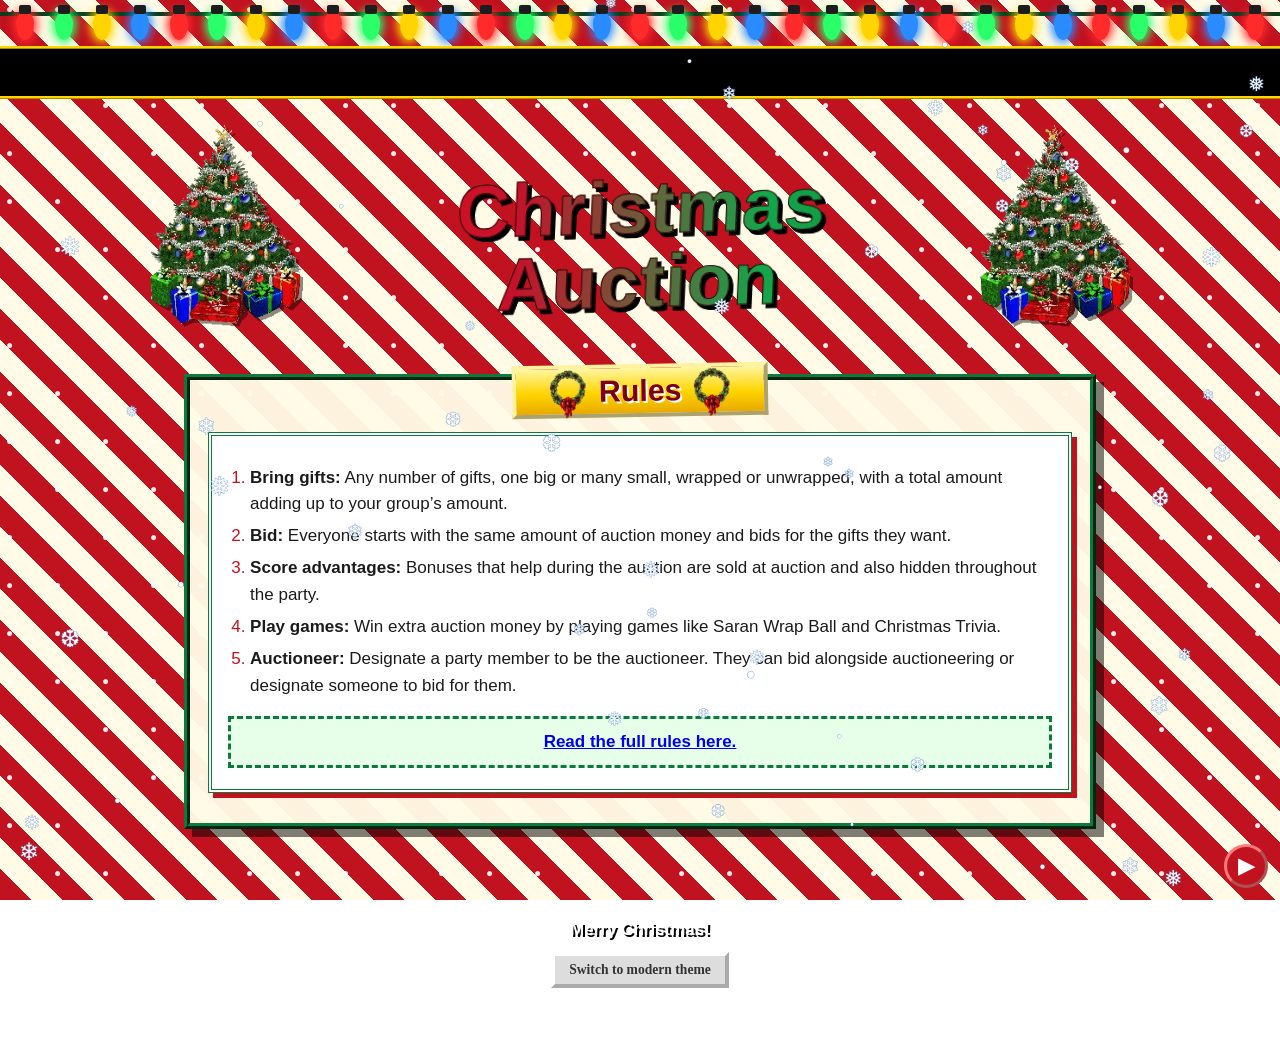
==== commit dcda5c29: "Add effective login" ====
--- a/index.html
+++ b/index.html
@@ -51,7 +51,7 @@
 </footer>
 
 <script src="firebase-config.js?v=2"></script>
-<script src="app.js?v=3"></script>
+<script src="app.js?v=4"></script>
 <script src="decor.js?v=13"></script>
 </body>
 </html>
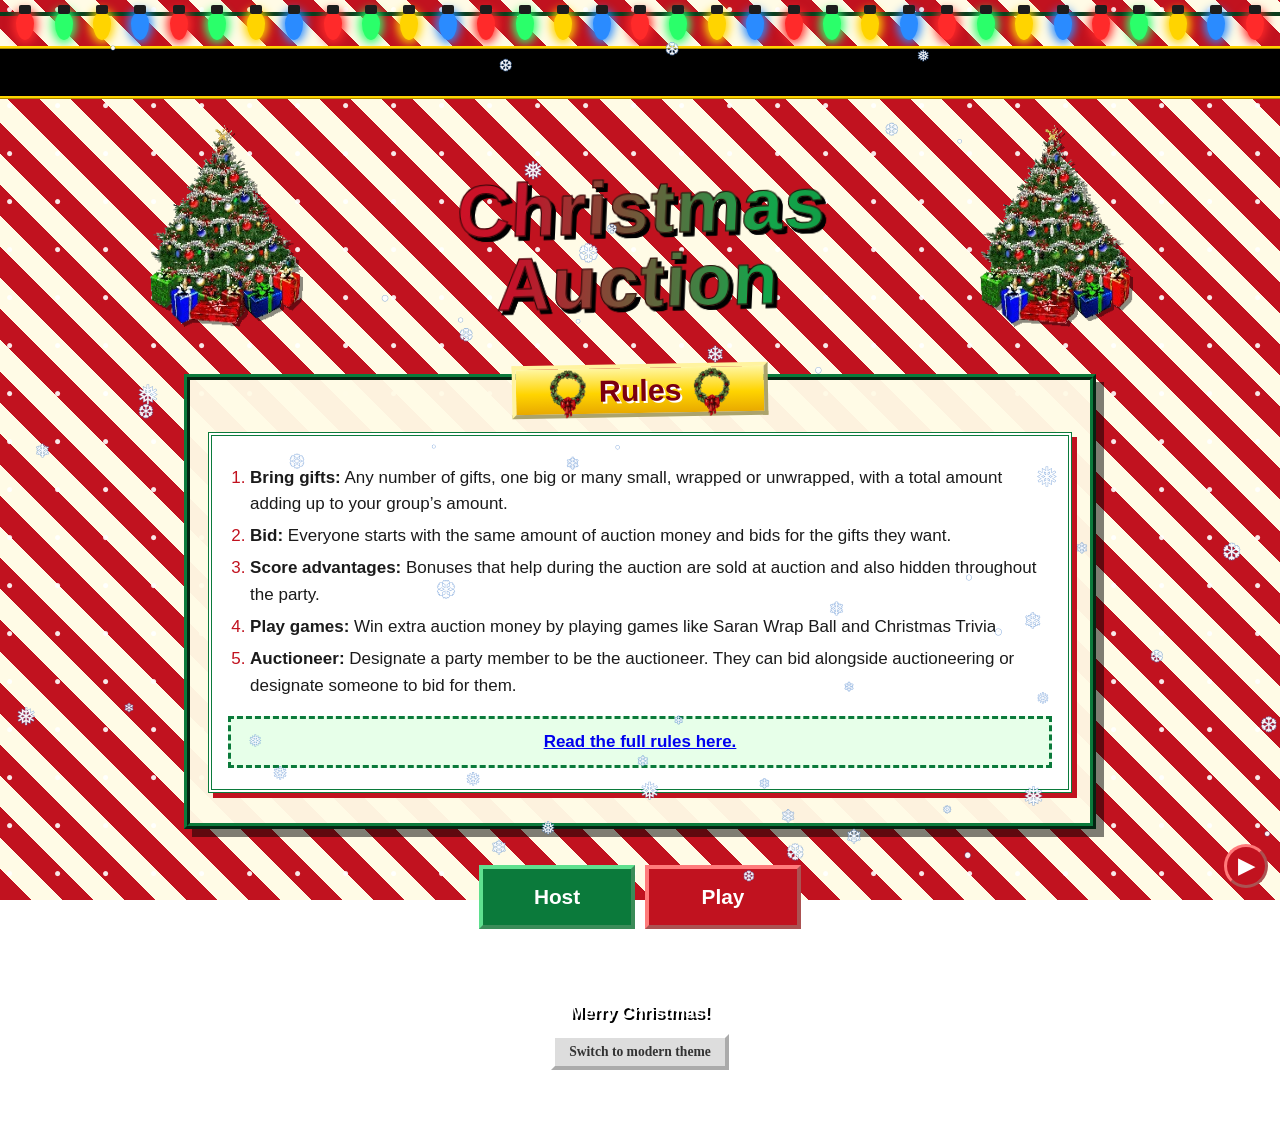
==== commit 06efc877: "Updates for host and player pages" ====
--- a/index.html
+++ b/index.html
@@ -6,7 +6,7 @@
 <title>Christmas Auction</title>
 <meta name="description" content="Rules for our Christmas Auction.">
 <script src="theme.js?v=5"></script>
-<link rel="stylesheet" href="style.css?v=13">
+<link rel="stylesheet" href="style.css?v=25">
 </head>
 <body>
 <canvas id="snow" aria-hidden="true"></canvas>
@@ -39,11 +39,7 @@
     </div>
   </section>
 
-  <section id="start" data-dev-only>
-    <div class="card center">
-      <a class="btn alt bigbtn" href="play.html">Join A Game</a>
-    </div>
-  </section>
+  <div class="topnav bottom"><a class="btn alt" href="host.html">Host</a><a class="btn" href="play.html">Play</a></div>
 </main>
 
 <footer>
@@ -52,6 +48,6 @@
 
 <script src="firebase-config.js?v=2"></script>
 <script src="app.js?v=4"></script>
-<script src="decor.js?v=13"></script>
+<script src="decor.js?v=14"></script>
 </body>
 </html>
--- a/style.css
+++ b/style.css
@@ -160,6 +160,8 @@
 .stat-label{font-weight:bold;text-transform:uppercase;letter-spacing:.08em;font-size:.85rem;margin-bottom:4px}
 .stat .roomcode{display:flex;align-items:center;justify-content:center;flex:1;min-height:1.6em;font-size:2.2rem;letter-spacing:.12em;padding:4px 10px;box-sizing:border-box;width:100%}
 td.right{text-align:right}
+.mono{font-family:"Courier New",monospace;letter-spacing:.12em}
+.hostcode-row button{padding:2px 10px;font-size:.85rem}
 /* top navigation buttons on the host and player pages */
 .topnav{display:flex;justify-content:center;flex-wrap:wrap;gap:10px;margin:8px 0}
 .topnav a.btn{font-size:1.3rem;padding:12px 34px;min-width:7.5em;text-align:center;margin:0}
